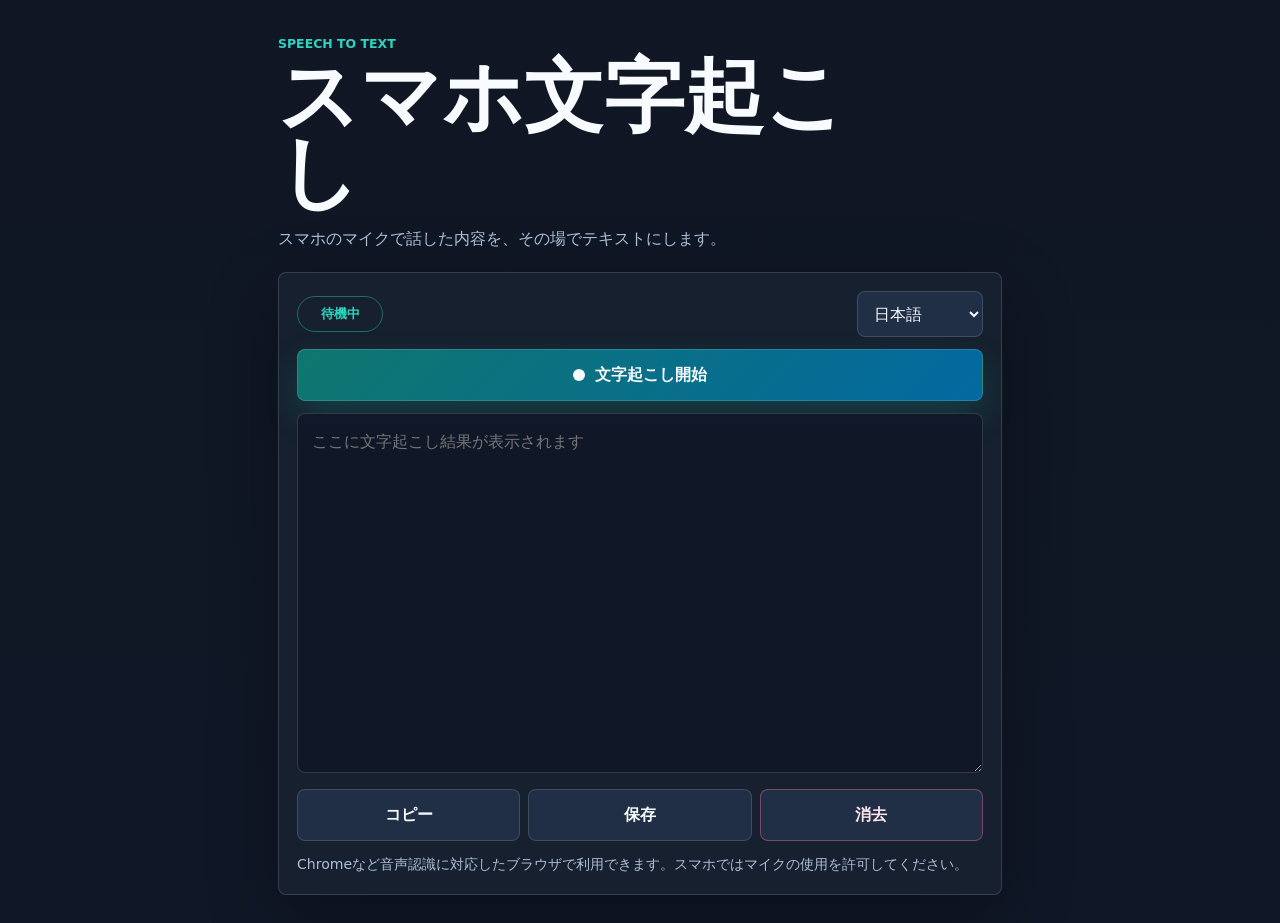
==== sound-transcription/index.html @ e5946eef "Make transcription page standalone" ====
<!doctype html>
<html lang="ja">
  <head>
    <meta charset="utf-8" />
    <meta name="viewport" content="width=device-width, initial-scale=1, viewport-fit=cover" />
    <meta name="theme-color" content="#101828" />
    <title>スマホ文字起こし</title>
    <link rel="manifest" href="./manifest.webmanifest" />
    <link rel="stylesheet" href="./styles.css" />
  </head>
  <body>
    <main class="app-shell">
      <section class="hero" aria-labelledby="pageTitle">
        <p class="eyebrow">Speech To Text</p>
        <h1 id="pageTitle">スマホ文字起こし</h1>
        <p class="lead">スマホのマイクで話した内容を、その場でテキストにします。</p>
      </section>

      <section class="transcription-panel" aria-label="文字起こし">
        <div class="status-row">
          <span id="transcriptionStatus" class="status-pill">待機中</span>
          <select id="languageSelect" aria-label="文字起こし言語">
            <option value="ja-JP">日本語</option>
            <option value="en-US">English</option>
          </select>
        </div>

        <button id="transcribeButton" class="record-button" type="button">
          <span aria-hidden="true"></span>
          文字起こし開始
        </button>

        <textarea
          id="transcriptText"
          class="transcript-box"
          readonly
          placeholder="ここに文字起こし結果が表示されます"
        ></textarea>

        <div class="action-grid" aria-label="文字起こし操作">
          <button id="copyTranscriptButton" class="secondary-button" type="button">コピー</button>
          <button id="downloadTranscriptButton" class="secondary-button" type="button">保存</button>
          <button id="clearTranscriptButton" class="secondary-button danger-button" type="button">消去</button>
        </div>

        <p id="transcriptionHelp" class="help-text">
          Chromeなど音声認識に対応したブラウザで利用できます。スマホではマイクの使用を許可してください。
        </p>
      </section>
    </main>

    <script src="./app.js" type="module"></script>
  </body>
</html>
---- sound-transcription/styles.css ----
:root {
  color-scheme: dark;
  --bg: #101828;
  --panel: #182230;
  --panel-strong: #202f45;
  --text: #f8fbff;
  --muted: #adc0d8;
  --line: rgba(255, 255, 255, 0.14);
  --accent: #2dd4bf;
  --danger: #fb7185;
}

* {
  box-sizing: border-box;
}

body {
  margin: 0;
  min-height: 100vh;
  background:
    linear-gradient(rgba(16, 24, 40, 0.8), rgba(16, 24, 40, 0.94)),
    url("https://images.unsplash.com/photo-1516321318423-f06f85e504b3?auto=format&fit=crop&w=1600&q=80") center / cover fixed;
  color: var(--text);
  font-family: system-ui, -apple-system, BlinkMacSystemFont, "Segoe UI", sans-serif;
}

button,
select,
textarea {
  font: inherit;
}

.app-shell {
  width: min(100%, 760px);
  margin: 0 auto;
  padding: max(22px, env(safe-area-inset-top)) 18px max(28px, env(safe-area-inset-bottom));
}

.hero {
  padding: 14px 0 20px;
}

.eyebrow {
  margin: 0 0 8px;
  color: var(--accent);
  font-size: 0.78rem;
  font-weight: 800;
  letter-spacing: 0;
  text-transform: uppercase;
}

h1,
p {
  margin: 0;
}

h1 {
  max-width: 8em;
  font-size: clamp(2.6rem, 14vw, 5rem);
  line-height: 0.95;
  letter-spacing: 0;
}

.lead {
  max-width: 34rem;
  margin-top: 14px;
  color: var(--muted);
  font-size: 1rem;
  line-height: 1.7;
}

.transcription-panel {
  padding: 18px;
  border: 1px solid var(--line);
  border-radius: 8px;
  background: rgba(24, 34, 48, 0.9);
  box-shadow: 0 22px 70px rgba(0, 0, 0, 0.32);
}

.status-row {
  display: flex;
  align-items: center;
  justify-content: space-between;
  gap: 10px;
  margin-bottom: 12px;
}

.status-pill {
  min-width: 86px;
  padding: 8px 12px;
  border: 1px solid rgba(45, 212, 191, 0.42);
  border-radius: 999px;
  color: var(--accent);
  font-size: 0.82rem;
  font-weight: 800;
  text-align: center;
}

select {
  min-height: 46px;
  min-width: 120px;
  padding: 0 34px 0 12px;
  border: 1px solid var(--line);
  border-radius: 8px;
  background: var(--panel-strong);
  color: var(--text);
  color-scheme: dark;
}

.record-button,
.secondary-button {
  min-height: 52px;
  border: 1px solid var(--line);
  border-radius: 8px;
  color: var(--text);
  cursor: pointer;
}

.record-button {
  display: flex;
  align-items: center;
  justify-content: center;
  gap: 10px;
  width: 100%;
  margin-bottom: 12px;
  background: linear-gradient(135deg, #0f766e, #0369a1);
  font-weight: 900;
  box-shadow: 0 14px 34px rgba(20, 184, 166, 0.2);
}

.record-button span {
  width: 12px;
  height: 12px;
  border-radius: 999px;
  background: #f8fbff;
}

.record-button.is-recording {
  background: linear-gradient(135deg, #be123c, #9f1239);
}

.record-button.is-recording span {
  border-radius: 3px;
}

button:disabled {
  cursor: not-allowed;
  opacity: 0.55;
}

.transcript-box {
  width: 100%;
  min-height: min(46vh, 360px);
  resize: vertical;
  padding: 14px;
  border: 1px solid var(--line);
  border-radius: 8px;
  outline: none;
  background: rgba(16, 24, 40, 0.9);
  color: var(--text);
  line-height: 1.7;
}

.transcript-box:focus {
  border-color: rgba(45, 212, 191, 0.7);
}

.action-grid {
  display: grid;
  grid-template-columns: repeat(3, minmax(0, 1fr));
  gap: 8px;
  margin-top: 12px;
}

.secondary-button {
  background: var(--panel-strong);
  font-weight: 800;
}

.danger-button {
  color: #ffe4e9;
  border-color: rgba(251, 113, 133, 0.42);
}

.help-text {
  margin-top: 12px;
  color: var(--muted);
  font-size: 0.88rem;
  line-height: 1.6;
}

@media (max-width: 540px) {
  .status-row,
  .action-grid {
    grid-template-columns: 1fr;
  }

  .status-row {
    display: grid;
  }

  select,
  .status-pill {
    width: 100%;
  }
}
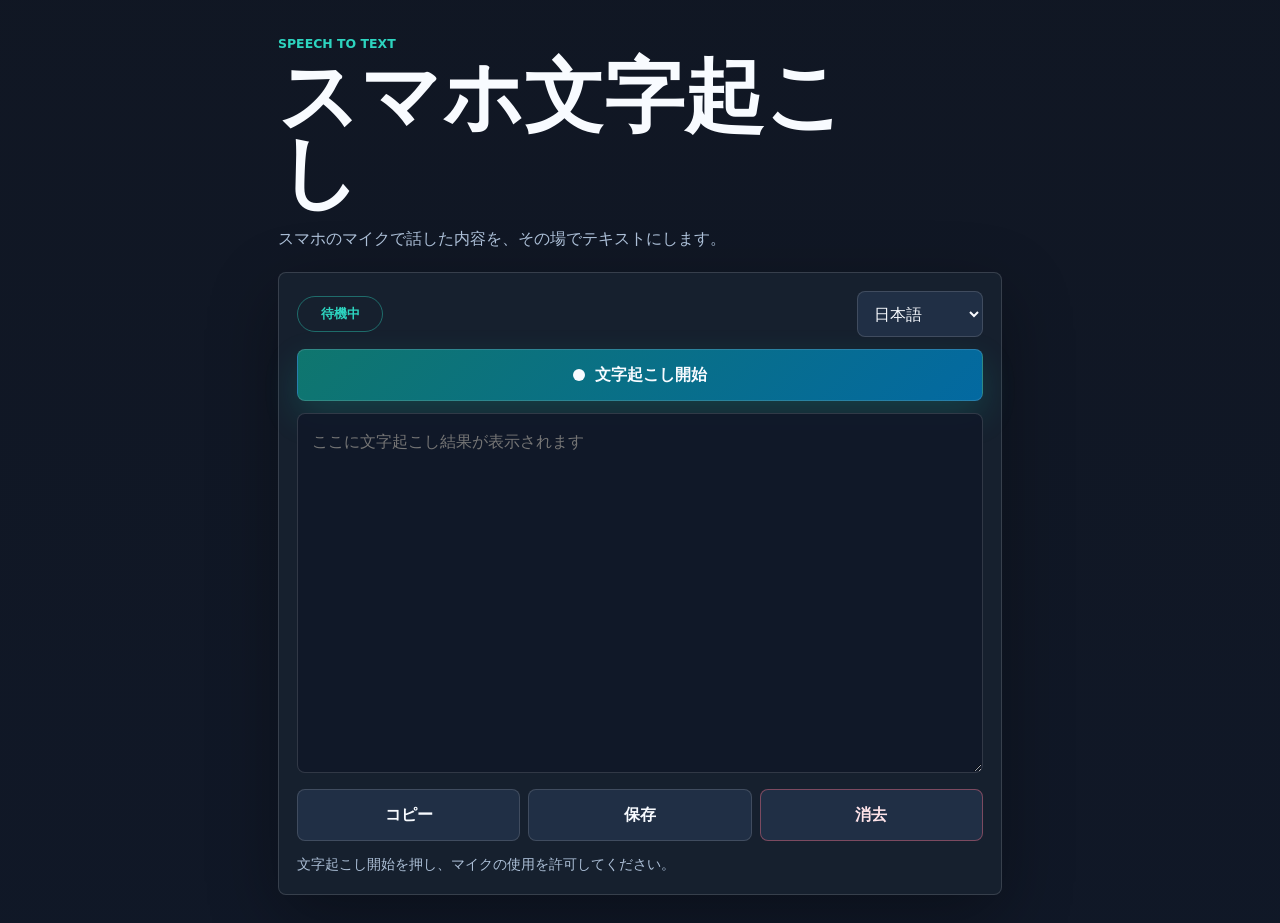
==== commit b576a8e0: "Force iPhone dictation mode" ====
--- a/sound-transcription/index.html
+++ b/sound-transcription/index.html
@@ -6,7 +6,7 @@
     <meta name="theme-color" content="#101828" />
     <title>スマホ文字起こし</title>
     <link rel="manifest" href="./manifest.webmanifest" />
-    <link rel="stylesheet" href="./styles.css" />
+    <link rel="stylesheet" href="./styles.css?v=iphone-dictation-2" />
   </head>
   <body>
     <main class="app-shell">
@@ -18,7 +18,7 @@
 
       <section class="transcription-panel" aria-label="文字起こし">
         <div class="status-row">
-          <span id="transcriptionStatus" class="status-pill">待機中</span>
+          <span id="transcriptionStatus" class="status-pill">端末入力</span>
           <select id="languageSelect" aria-label="文字起こし言語">
             <option value="ja-JP">日本語</option>
             <option value="en-US">English</option>
@@ -27,13 +27,13 @@
 
         <button id="transcribeButton" class="record-button" type="button">
           <span aria-hidden="true"></span>
-          文字起こし開始
+          入力欄を開く
         </button>
 
         <textarea
           id="transcriptText"
           class="transcript-box"
-          readonly
+          inputmode="text"
           placeholder="ここに文字起こし結果が表示されます"
         ></textarea>
 
@@ -44,11 +44,11 @@
         </div>
 
         <p id="transcriptionHelp" class="help-text">
-          Chromeなど音声認識に対応したブラウザで利用できます。スマホではマイクの使用を許可してください。
+          iPhoneでは「入力欄を開く」を押し、キーボードのマイクボタンで音声入力してください。AndroidのChromeではページ内の文字起こし開始も使えます。
         </p>
       </section>
     </main>
 
-    <script src="./app.js" type="module"></script>
+    <script src="./app.js?v=iphone-dictation-2" type="module"></script>
   </body>
 </html>
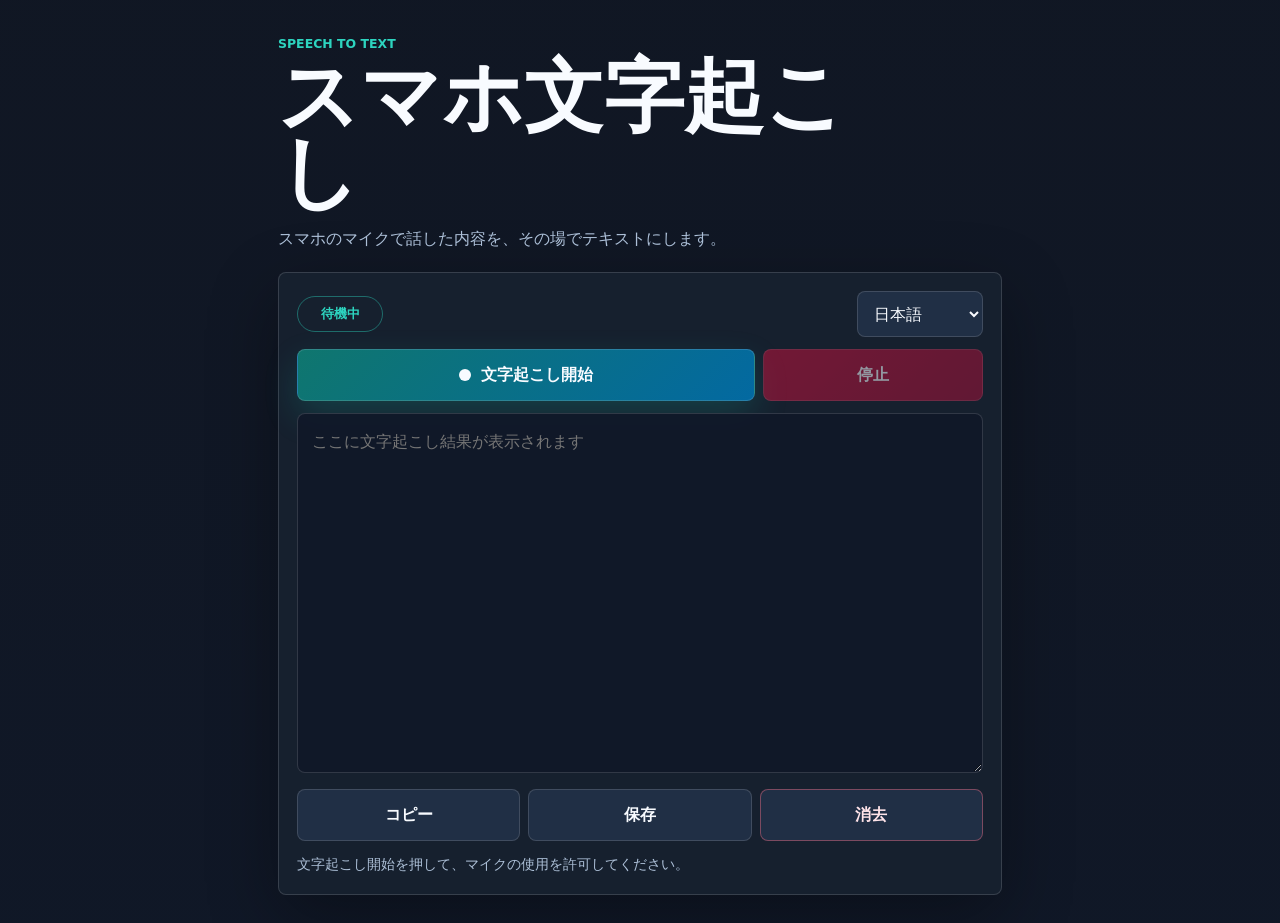
==== commit 0eeb3395: "Use direct speech recognition loop" ====
--- a/sound-transcription/index.html
+++ b/sound-transcription/index.html
@@ -25,10 +25,13 @@
           </select>
         </div>
 
-        <button id="transcribeButton" class="record-button" type="button">
-          <span aria-hidden="true"></span>
-          入力欄を開く
-        </button>
+        <div class="record-grid">
+          <button id="transcribeButton" class="record-button" type="button">
+            <span aria-hidden="true"></span>
+            文字起こし開始
+          </button>
+          <button id="stopButton" class="stop-button" type="button" disabled>停止</button>
+        </div>
 
         <textarea
           id="transcriptText"
@@ -44,11 +47,11 @@
         </div>
 
         <p id="transcriptionHelp" class="help-text">
-          iPhoneでは「入力欄を開く」を押し、キーボードのマイクボタンで音声入力してください。AndroidのChromeではページ内の文字起こし開始も使えます。
+          文字起こし開始を押して、マイクの使用を許可してください。iPhoneで開始できない場合は入力欄をタップし、キーボードのマイクボタンを使ってください。
         </p>
       </section>
     </main>
 
-    <script src="./app.js?v=iphone-dictation-2" type="module"></script>
+    <script src="./app.js?v=recognition-loop-1" type="module"></script>
   </body>
 </html>
--- a/sound-transcription/styles.css
+++ b/sound-transcription/styles.css
@@ -107,7 +107,15 @@
   color-scheme: dark;
 }
 
+.record-grid {
+  display: grid;
+  grid-template-columns: 1fr 0.48fr;
+  gap: 8px;
+  margin-bottom: 12px;
+}
+
 .record-button,
+.stop-button,
 .secondary-button {
   min-height: 52px;
   border: 1px solid var(--line);
@@ -122,10 +130,14 @@
   justify-content: center;
   gap: 10px;
   width: 100%;
-  margin-bottom: 12px;
   background: linear-gradient(135deg, #0f766e, #0369a1);
   font-weight: 900;
   box-shadow: 0 14px 34px rgba(20, 184, 166, 0.2);
+}
+
+.stop-button {
+  background: linear-gradient(135deg, #be123c, #9f1239);
+  font-weight: 900;
 }
 
 .record-button span {
@@ -191,6 +203,7 @@
 
 @media (max-width: 540px) {
   .status-row,
+  .record-grid,
   .action-grid {
     grid-template-columns: 1fr;
   }
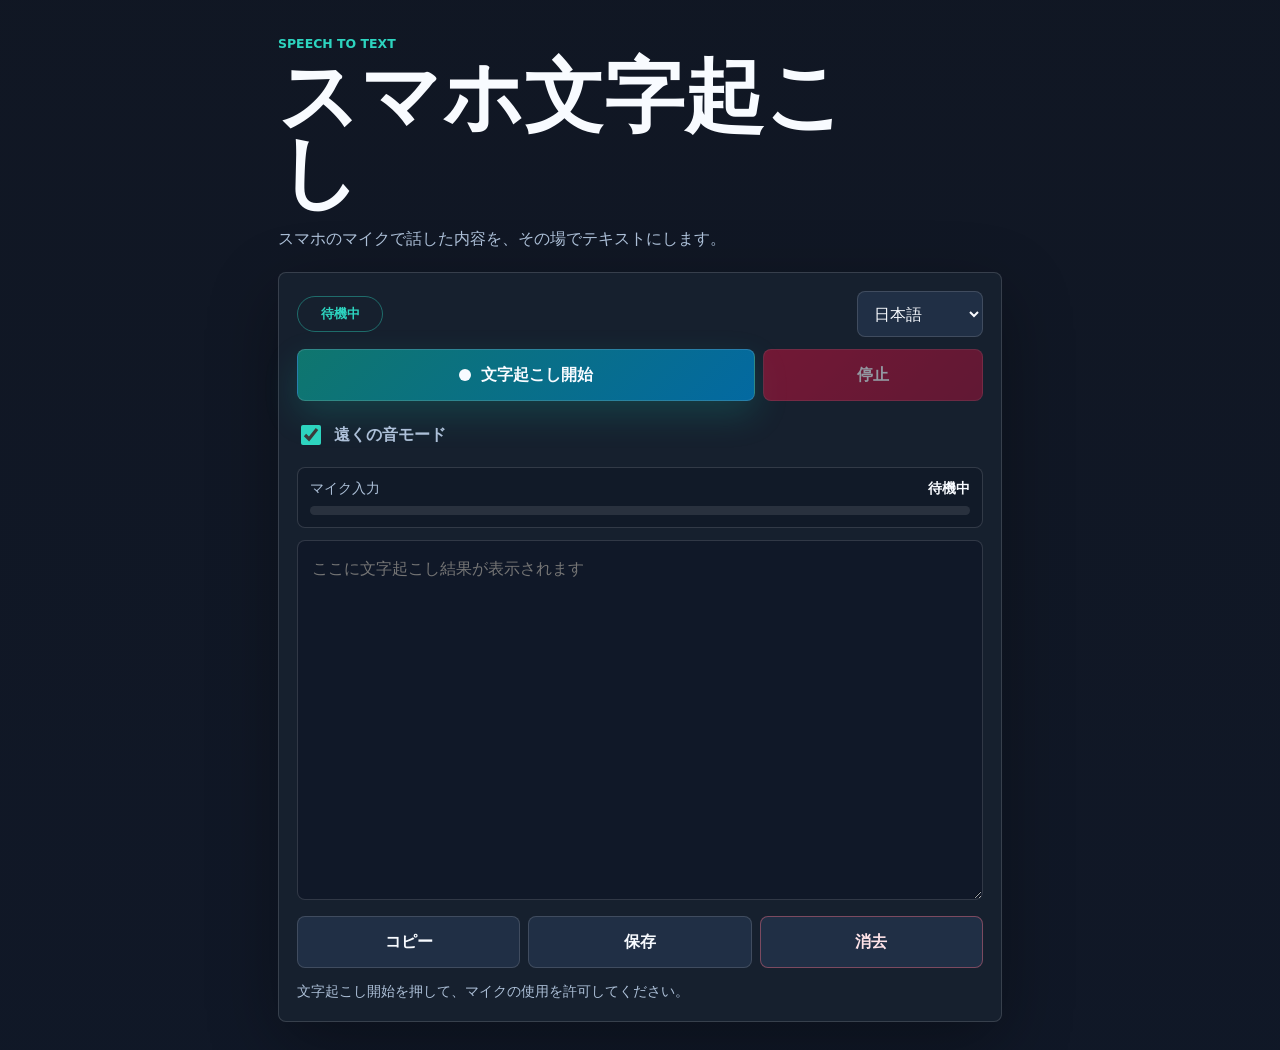
==== commit fa213c07: "Improve distant speech capture" ====
--- a/sound-transcription/index.html
+++ b/sound-transcription/index.html
@@ -33,6 +33,19 @@
           <button id="stopButton" class="stop-button" type="button" disabled>停止</button>
         </div>
 
+        <label class="distant-toggle">
+          <input id="distantModeToggle" type="checkbox" checked />
+          <span>遠くの音モード</span>
+        </label>
+
+        <div class="level-panel" aria-label="マイク入力レベル">
+          <div class="level-row">
+            <span>マイク入力</span>
+            <strong id="levelText">待機中</strong>
+          </div>
+          <div class="level-meter" aria-hidden="true"><span id="levelBar"></span></div>
+        </div>
+
         <textarea
           id="transcriptText"
           class="transcript-box"
@@ -47,11 +60,11 @@
         </div>
 
         <p id="transcriptionHelp" class="help-text">
-          文字起こし開始を押して、マイクの使用を許可してください。iPhoneで開始できない場合は入力欄をタップし、キーボードのマイクボタンを使ってください。
+          遠くの音モードでは、聞き取りが途切れても自動で再開します。マイク入力が小さい場合は、スマホのマイク側を音源へ向けてください。
         </p>
       </section>
     </main>
 
-    <script src="./app.js?v=recognition-loop-1" type="module"></script>
+    <script src="./app.js?v=far-audio-1" type="module"></script>
   </body>
 </html>
--- a/sound-transcription/styles.css
+++ b/sound-transcription/styles.css
@@ -155,6 +155,60 @@
   border-radius: 3px;
 }
 
+.distant-toggle {
+  display: flex;
+  align-items: center;
+  gap: 10px;
+  min-height: 44px;
+  margin-bottom: 10px;
+  color: var(--muted);
+  font-weight: 800;
+}
+
+.distant-toggle input {
+  width: 20px;
+  height: 20px;
+  accent-color: var(--accent);
+}
+
+.level-panel {
+  margin-bottom: 12px;
+  padding: 12px;
+  border: 1px solid var(--line);
+  border-radius: 8px;
+  background: rgba(16, 24, 40, 0.72);
+}
+
+.level-row {
+  display: flex;
+  justify-content: space-between;
+  gap: 12px;
+  margin-bottom: 8px;
+  color: var(--muted);
+  font-size: 0.86rem;
+}
+
+.level-row strong {
+  color: var(--text);
+}
+
+.level-meter {
+  width: 100%;
+  height: 9px;
+  overflow: hidden;
+  border-radius: 999px;
+  background: rgba(255, 255, 255, 0.1);
+}
+
+.level-meter span {
+  display: block;
+  width: 0%;
+  height: 100%;
+  border-radius: inherit;
+  background: linear-gradient(90deg, #fbbf24, var(--accent));
+  transition: width 90ms linear;
+}
+
 button:disabled {
   cursor: not-allowed;
   opacity: 0.55;
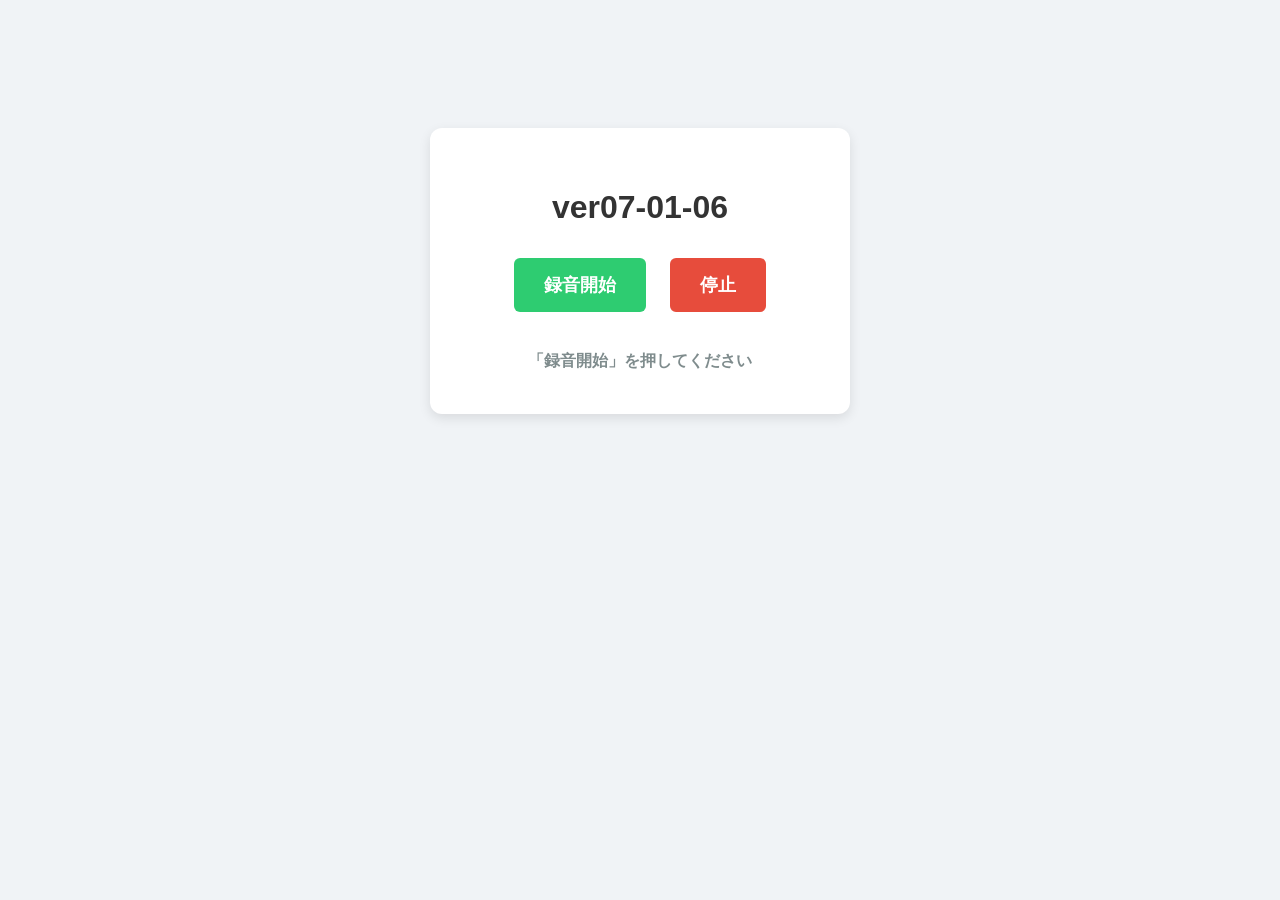
==== commit 5fe51843: "Replace transcription page with pasted speech demo" ====
--- a/sound-transcription/index.html
+++ b/sound-transcription/index.html
@@ -1,70 +1,246 @@
 <!doctype html>
 <html lang="ja">
-  <head>
-    <meta charset="utf-8" />
-    <meta name="viewport" content="width=device-width, initial-scale=1, viewport-fit=cover" />
-    <meta name="theme-color" content="#101828" />
-    <title>スマホ文字起こし</title>
-    <link rel="manifest" href="./manifest.webmanifest" />
-    <link rel="stylesheet" href="./styles.css?v=iphone-dictation-2" />
-  </head>
-  <body>
-    <main class="app-shell">
-      <section class="hero" aria-labelledby="pageTitle">
-        <p class="eyebrow">Speech To Text</p>
-        <h1 id="pageTitle">スマホ文字起こし</h1>
-        <p class="lead">スマホのマイクで話した内容を、その場でテキストにします。</p>
-      </section>
-
-      <section class="transcription-panel" aria-label="文字起こし">
-        <div class="status-row">
-          <span id="transcriptionStatus" class="status-pill">端末入力</span>
-          <select id="languageSelect" aria-label="文字起こし言語">
-            <option value="ja-JP">日本語</option>
-            <option value="en-US">English</option>
-          </select>
-        </div>
-
-        <div class="record-grid">
-          <button id="transcribeButton" class="record-button" type="button">
-            <span aria-hidden="true"></span>
-            文字起こし開始
-          </button>
-          <button id="stopButton" class="stop-button" type="button" disabled>停止</button>
-        </div>
-
-        <label class="distant-toggle">
-          <input id="distantModeToggle" type="checkbox" checked />
-          <span>遠くの音モード</span>
-        </label>
-
-        <div class="level-panel" aria-label="マイク入力レベル">
-          <div class="level-row">
-            <span>マイク入力</span>
-            <strong id="levelText">待機中</strong>
-          </div>
-          <div class="level-meter" aria-hidden="true"><span id="levelBar"></span></div>
-        </div>
-
-        <textarea
-          id="transcriptText"
-          class="transcript-box"
-          inputmode="text"
-          placeholder="ここに文字起こし結果が表示されます"
-        ></textarea>
-
-        <div class="action-grid" aria-label="文字起こし操作">
-          <button id="copyTranscriptButton" class="secondary-button" type="button">コピー</button>
-          <button id="downloadTranscriptButton" class="secondary-button" type="button">保存</button>
-          <button id="clearTranscriptButton" class="secondary-button danger-button" type="button">消去</button>
-        </div>
-
-        <p id="transcriptionHelp" class="help-text">
-          遠くの音モードでは、聞き取りが途切れても自動で再開します。マイク入力が小さい場合は、スマホのマイク側を音源へ向けてください。
-        </p>
-      </section>
-    </main>
-
-    <script src="./app.js?v=far-audio-1" type="module"></script>
-  </body>
+<head>
+  <meta charset="UTF-8">
+  <meta name="viewport" content="width=device-width, initial-scale=1.0">
+  <title>ver07-01-06</title>
+  <style>
+    body {
+      font-family: -apple-system, BlinkMacSystemFont, sans-serif;
+      text-align: center;
+      padding: 120px 16px 32px;
+      background-color: #f0f3f6;
+      color: #333;
+    }
+
+    .box {
+      background: white;
+      max-width: 380px;
+      margin: 0 auto;
+      padding: 40px 20px;
+      border-radius: 12px;
+      box-shadow: 0 4px 12px rgba(0, 0, 0, 0.1);
+    }
+
+    button {
+      font-size: 18px;
+      padding: 15px 30px;
+      margin: 10px;
+      font-weight: bold;
+      border: none;
+      border-radius: 6px;
+      cursor: pointer;
+    }
+
+    #start-btn {
+      background-color: #2ecc71;
+      color: white;
+    }
+
+    #stop-btn {
+      background-color: #e74c3c;
+      color: white;
+    }
+
+    button:disabled {
+      background-color: #ccc;
+      color: #666;
+      cursor: not-allowed;
+    }
+
+    #status {
+      font-size: 16px;
+      margin-top: 25px;
+      font-weight: bold;
+      color: #7f8c8d;
+      line-height: 1.7;
+      white-space: pre-wrap;
+    }
+  </style>
+</head>
+<body>
+  <div class="box">
+    <h1>ver07-01-06</h1>
+    <button id="start-btn">録音開始</button>
+    <button id="stop-btn" disabled>停止</button>
+    <div id="status">「録音開始」を押してください</div>
+  </div>
+
+  <script>
+    const startBtn = document.getElementById("start-btn");
+    const stopBtn = document.getElementById("stop-btn");
+    const statusText = document.getElementById("status");
+
+    const SpeechRecognition = window.SpeechRecognition || window.webkitSpeechRecognition;
+    let recognition = null;
+    let audioCtx = null;
+
+    function cleanupOldServiceWorker() {
+      if ("serviceWorker" in navigator) {
+        navigator.serviceWorker.getRegistrations()
+          .then((registrations) => Promise.all(registrations.map((registration) => registration.unregister())))
+          .catch(() => {});
+      }
+
+      if ("caches" in window) {
+        caches.keys()
+          .then((names) => Promise.all(names
+            .filter((name) => name.startsWith("transcription-only-") || name.startsWith("sound-bearing-transcription-"))
+            .map((name) => caches.delete(name))))
+          .catch(() => {});
+      }
+    }
+
+    function playBark() {
+      if (!audioCtx) return;
+
+      try {
+        if (audioCtx.state === "suspended") {
+          audioCtx.resume();
+        }
+
+        const now = audioCtx.currentTime;
+
+        const oscBase = audioCtx.createOscillator();
+        const gainBase = audioCtx.createGain();
+        oscBase.type = "triangle";
+        oscBase.frequency.setValueAtTime(450, now);
+        oscBase.frequency.exponentialRampToValueAtTime(150, now + 0.22);
+        gainBase.gain.setValueAtTime(0.9, now);
+        gainBase.gain.linearRampToValueAtTime(0.9, now + 0.04);
+        gainBase.gain.exponentialRampToValueAtTime(0.01, now + 0.22);
+        oscBase.connect(gainBase);
+        gainBase.connect(audioCtx.destination);
+
+        const oscBark = audioCtx.createOscillator();
+        const gainBark = audioCtx.createGain();
+        oscBark.type = "sawtooth";
+        oscBark.frequency.setValueAtTime(550, now);
+        oscBark.frequency.exponentialRampToValueAtTime(180, now + 0.15);
+        gainBark.gain.setValueAtTime(0.3, now);
+        gainBark.gain.exponentialRampToValueAtTime(0.01, now + 0.15);
+        oscBark.connect(gainBark);
+        gainBark.connect(audioCtx.destination);
+
+        oscBase.start(now);
+        oscBase.stop(now + 0.22);
+        oscBark.start(now);
+        oscBark.stop(now + 0.22);
+      } catch (error) {
+        console.error("再生エラー:", error);
+      }
+    }
+
+    function unlockAudio() {
+      try {
+        const AudioContext = window.AudioContext || window.webkitAudioContext;
+        if (!AudioContext) return;
+
+        audioCtx = audioCtx || new AudioContext();
+        if (audioCtx.state === "suspended") {
+          audioCtx.resume();
+        }
+
+        const dummy = audioCtx.createBufferSource();
+        dummy.connect(audioCtx.destination);
+        dummy.start(0);
+      } catch (error) {
+        console.error(error);
+      }
+    }
+
+    function createRecognition() {
+      const nextRecognition = new SpeechRecognition();
+      nextRecognition.lang = "ja-JP";
+      nextRecognition.interimResults = true;
+      nextRecognition.continuous = true;
+
+      nextRecognition.onstart = () => {
+        statusText.textContent = "認識中... 触らずに「テスト」や「ワン」と言ってね";
+        statusText.style.color = "#2ecc71";
+      };
+
+      nextRecognition.onresult = (event) => {
+        let trigger = false;
+        let latestText = "";
+
+        for (let i = event.resultIndex; i < event.results.length; i += 1) {
+          const text = event.results[i][0].transcript;
+          latestText += text;
+
+          if (event.results[i].isFinal) {
+            if (text.includes("テスト") || text.includes("ワン") || text.includes("犬")) {
+              trigger = true;
+            }
+          }
+        }
+
+        if (latestText.trim()) {
+          statusText.textContent = `認識中...\n${latestText.trim()}`;
+          statusText.style.color = "#2ecc71";
+        }
+
+        if (trigger) {
+          playBark();
+        }
+      };
+
+      nextRecognition.onerror = (event) => {
+        if (event.error !== "aborted" && event.error !== "no-speech") {
+          statusText.textContent = "エラー: " + event.error;
+          statusText.style.color = "#e74c3c";
+        }
+      };
+
+      nextRecognition.onend = () => {
+        if (startBtn.disabled) {
+          try {
+            nextRecognition.start();
+          } catch (error) {
+            window.setTimeout(() => {
+              try {
+                nextRecognition.start();
+              } catch (retryError) {
+                statusText.textContent = "再開待ち";
+                statusText.style.color = "#7f8c8d";
+              }
+            }, 300);
+          }
+        } else {
+          statusText.textContent = "停止しました。";
+          statusText.style.color = "#7f8c8d";
+        }
+      };
+
+      return nextRecognition;
+    }
+
+    cleanupOldServiceWorker();
+
+    if (!SpeechRecognition) {
+      statusText.textContent = "このブラウザは音声認識に対応していません。";
+    } else {
+      recognition = createRecognition();
+
+      startBtn.addEventListener("click", () => {
+        unlockAudio();
+        startBtn.disabled = true;
+        stopBtn.disabled = false;
+
+        try {
+          recognition.start();
+        } catch (error) {
+          recognition = createRecognition();
+          recognition.start();
+        }
+      });
+
+      stopBtn.addEventListener("click", () => {
+        startBtn.disabled = false;
+        stopBtn.disabled = true;
+        recognition.stop();
+      });
+    }
+  </script>
+</body>
 </html>
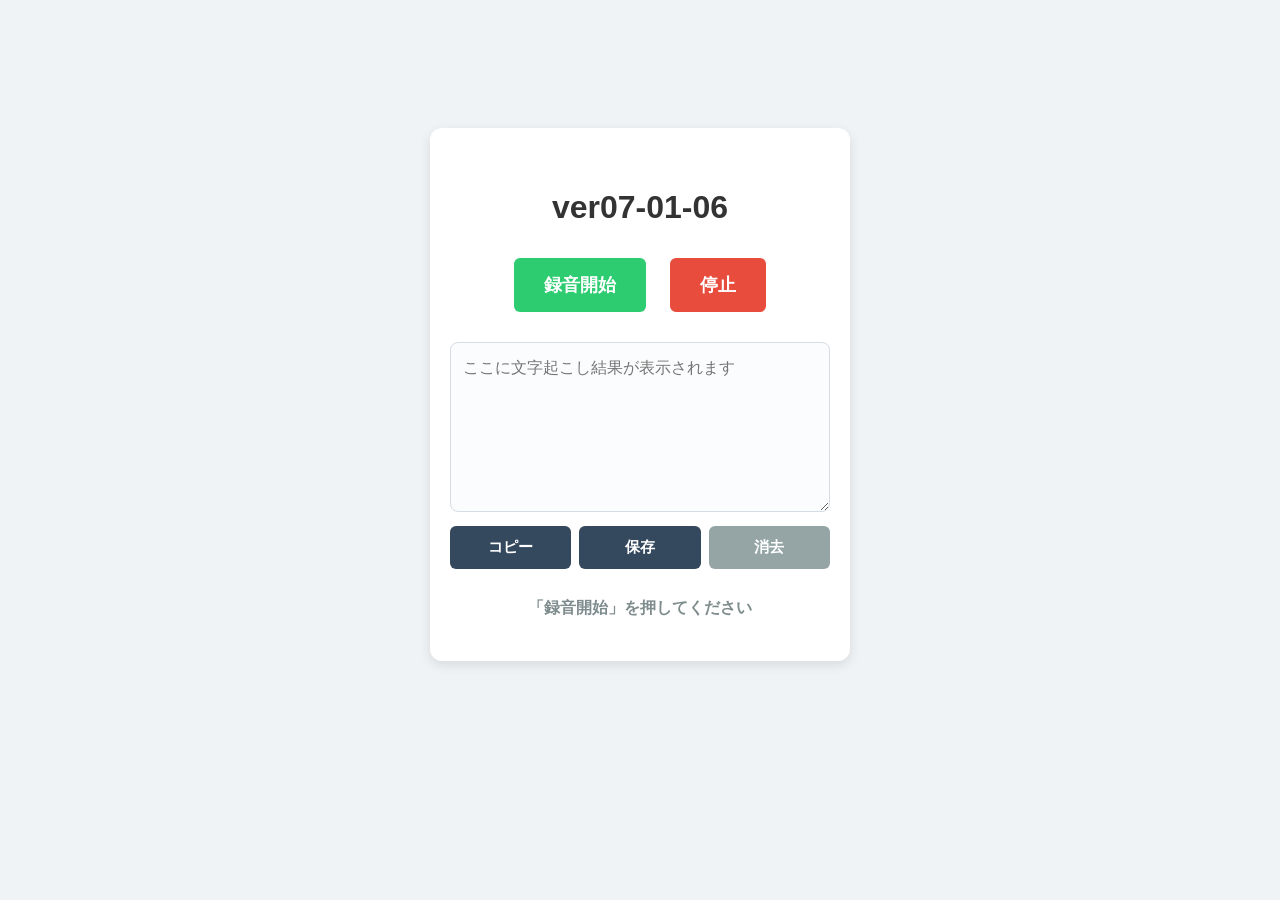
==== commit 4782fc3d: "Add transcript output to pasted speech demo" ====
--- a/sound-transcription/index.html
+++ b/sound-transcription/index.html
@@ -48,6 +48,46 @@
       cursor: not-allowed;
     }
 
+    #transcript {
+      width: 100%;
+      min-height: 170px;
+      margin-top: 20px;
+      padding: 12px;
+      border: 1px solid #d5dce3;
+      border-radius: 8px;
+      box-sizing: border-box;
+      font: inherit;
+      line-height: 1.6;
+      resize: vertical;
+      text-align: left;
+      color: #333;
+      background: #fbfcfd;
+    }
+
+    .utility-row {
+      display: grid;
+      grid-template-columns: repeat(3, 1fr);
+      gap: 8px;
+      margin-top: 10px;
+    }
+
+    .utility-row button {
+      margin: 0;
+      padding: 12px 8px;
+      font-size: 15px;
+    }
+
+    #copy-btn,
+    #save-btn {
+      background-color: #34495e;
+      color: white;
+    }
+
+    #clear-btn {
+      background-color: #95a5a6;
+      color: white;
+    }
+
     #status {
       font-size: 16px;
       margin-top: 25px;
@@ -63,17 +103,28 @@
     <h1>ver07-01-06</h1>
     <button id="start-btn">録音開始</button>
     <button id="stop-btn" disabled>停止</button>
+    <textarea id="transcript" placeholder="ここに文字起こし結果が表示されます"></textarea>
+    <div class="utility-row">
+      <button id="copy-btn" type="button">コピー</button>
+      <button id="save-btn" type="button">保存</button>
+      <button id="clear-btn" type="button">消去</button>
+    </div>
     <div id="status">「録音開始」を押してください</div>
   </div>
 
   <script>
     const startBtn = document.getElementById("start-btn");
     const stopBtn = document.getElementById("stop-btn");
+    const copyBtn = document.getElementById("copy-btn");
+    const saveBtn = document.getElementById("save-btn");
+    const clearBtn = document.getElementById("clear-btn");
+    const transcript = document.getElementById("transcript");
     const statusText = document.getElementById("status");
 
     const SpeechRecognition = window.SpeechRecognition || window.webkitSpeechRecognition;
     let recognition = null;
     let audioCtx = null;
+    let finalTranscript = "";
 
     function cleanupOldServiceWorker() {
       if ("serviceWorker" in navigator) {
@@ -156,27 +207,36 @@
       nextRecognition.continuous = true;
 
       nextRecognition.onstart = () => {
-        statusText.textContent = "認識中... 触らずに「テスト」や「ワン」と言ってね";
+        statusText.textContent = "認識中... 「テスト」や「ワン」と言うと音が鳴ります";
         statusText.style.color = "#2ecc71";
       };
 
       nextRecognition.onresult = (event) => {
         let trigger = false;
-        let latestText = "";
+        let interimTranscript = "";
 
         for (let i = event.resultIndex; i < event.results.length; i += 1) {
           const text = event.results[i][0].transcript;
-          latestText += text;
 
           if (event.results[i].isFinal) {
+            const cleanText = text.trim();
+            if (cleanText) {
+              finalTranscript += cleanText + "\n";
+            }
+
             if (text.includes("テスト") || text.includes("ワン") || text.includes("犬")) {
               trigger = true;
             }
+          } else {
+            interimTranscript += text;
           }
         }
 
-        if (latestText.trim()) {
-          statusText.textContent = `認識中...\n${latestText.trim()}`;
+        transcript.value = (finalTranscript + interimTranscript).trimStart();
+        transcript.scrollTop = transcript.scrollHeight;
+
+        if (interimTranscript.trim()) {
+          statusText.textContent = `認識中...\n${interimTranscript.trim()}`;
           statusText.style.color = "#2ecc71";
         }
 
@@ -241,6 +301,47 @@
         recognition.stop();
       });
     }
+
+    copyBtn.addEventListener("click", async () => {
+      const text = transcript.value.trim();
+      if (!text) return;
+
+      try {
+        await navigator.clipboard.writeText(text);
+      } catch (error) {
+        transcript.select();
+        document.execCommand("copy");
+      }
+
+      statusText.textContent = "コピーしました。";
+      statusText.style.color = "#7f8c8d";
+    });
+
+    saveBtn.addEventListener("click", () => {
+      const text = transcript.value.trim();
+      if (!text) return;
+
+      const timestamp = new Date().toISOString().replace(/[:.]/g, "-");
+      const blob = new Blob([text + "\n"], { type: "text/plain;charset=utf-8" });
+      const url = URL.createObjectURL(blob);
+      const link = document.createElement("a");
+      link.href = url;
+      link.download = `transcript-${timestamp}.txt`;
+      document.body.append(link);
+      link.click();
+      link.remove();
+      URL.revokeObjectURL(url);
+
+      statusText.textContent = "保存しました。";
+      statusText.style.color = "#7f8c8d";
+    });
+
+    clearBtn.addEventListener("click", () => {
+      finalTranscript = "";
+      transcript.value = "";
+      statusText.textContent = "消去しました。";
+      statusText.style.color = "#7f8c8d";
+    });
   </script>
 </body>
 </html>
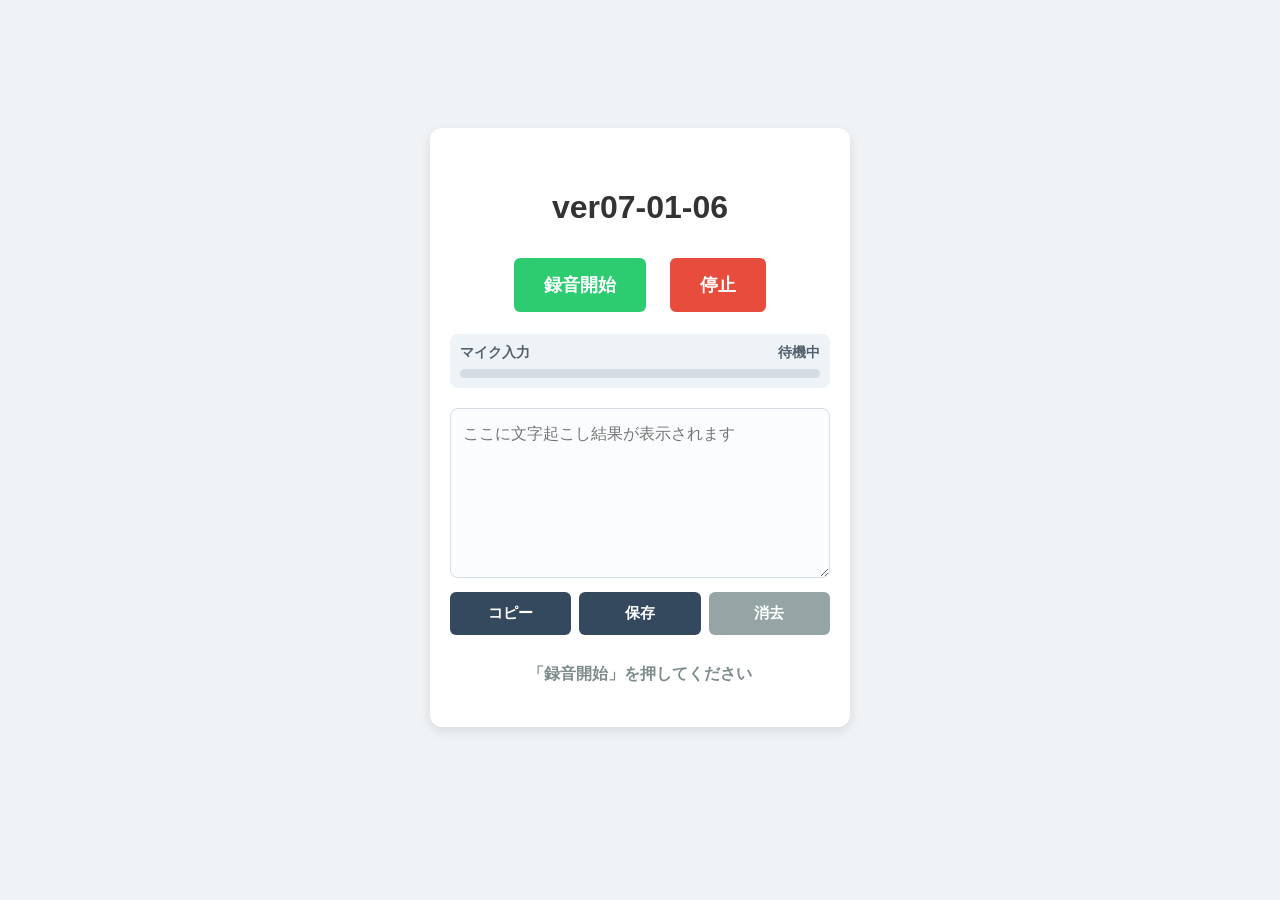
==== commit 1cf07e43: "Improve weak speech recognition handling" ====
--- a/sound-transcription/index.html
+++ b/sound-transcription/index.html
@@ -46,6 +46,39 @@
       background-color: #ccc;
       color: #666;
       cursor: not-allowed;
+    }
+
+    .level-box {
+      margin-top: 12px;
+      padding: 10px;
+      border-radius: 8px;
+      background: #eef3f7;
+      text-align: left;
+      font-size: 14px;
+      color: #52616b;
+    }
+
+    .level-row {
+      display: flex;
+      justify-content: space-between;
+      gap: 12px;
+      margin-bottom: 7px;
+      font-weight: bold;
+    }
+
+    .meter {
+      height: 9px;
+      overflow: hidden;
+      border-radius: 999px;
+      background: #d5dce3;
+    }
+
+    #level-bar {
+      display: block;
+      width: 0%;
+      height: 100%;
+      background: linear-gradient(90deg, #f1c40f, #2ecc71);
+      transition: width 100ms linear;
     }
 
     #transcript {
@@ -103,6 +136,15 @@
     <h1>ver07-01-06</h1>
     <button id="start-btn">録音開始</button>
     <button id="stop-btn" disabled>停止</button>
+
+    <div class="level-box" aria-label="マイク入力レベル">
+      <div class="level-row">
+        <span>マイク入力</span>
+        <span id="level-text">待機中</span>
+      </div>
+      <div class="meter" aria-hidden="true"><span id="level-bar"></span></div>
+    </div>
+
     <textarea id="transcript" placeholder="ここに文字起こし結果が表示されます"></textarea>
     <div class="utility-row">
       <button id="copy-btn" type="button">コピー</button>
@@ -120,10 +162,16 @@
     const clearBtn = document.getElementById("clear-btn");
     const transcript = document.getElementById("transcript");
     const statusText = document.getElementById("status");
+    const levelText = document.getElementById("level-text");
+    const levelBar = document.getElementById("level-bar");
 
     const SpeechRecognition = window.SpeechRecognition || window.webkitSpeechRecognition;
     let recognition = null;
     let audioCtx = null;
+    let analyser = null;
+    let levelData = null;
+    let monitorStream = null;
+    let levelFrame = 0;
     let finalTranscript = "";
 
     function cleanupOldServiceWorker() {
@@ -200,14 +248,103 @@
       }
     }
 
+    async function startLevelMonitor() {
+      if (!navigator.mediaDevices || !navigator.mediaDevices.getUserMedia) return;
+
+      try {
+        stopLevelMonitor();
+        monitorStream = await navigator.mediaDevices.getUserMedia({
+          audio: {
+            autoGainControl: true,
+            echoCancellation: false,
+            noiseSuppression: false,
+          },
+        });
+
+        const AudioContext = window.AudioContext || window.webkitAudioContext;
+        if (!AudioContext) return;
+
+        audioCtx = audioCtx || new AudioContext();
+        if (audioCtx.state === "suspended") {
+          await audioCtx.resume();
+        }
+
+        const source = audioCtx.createMediaStreamSource(monitorStream);
+        analyser = audioCtx.createAnalyser();
+        analyser.fftSize = 1024;
+        levelData = new Uint8Array(analyser.fftSize);
+        source.connect(analyser);
+        updateLevel();
+      } catch (error) {
+        levelText.textContent = "確認不可";
+      }
+    }
+
+    function stopLevelMonitor() {
+      if (levelFrame) {
+        cancelAnimationFrame(levelFrame);
+        levelFrame = 0;
+      }
+
+      if (monitorStream) {
+        monitorStream.getTracks().forEach((track) => track.stop());
+        monitorStream = null;
+      }
+
+      analyser = null;
+      levelData = null;
+      levelText.textContent = "停止中";
+      levelBar.style.width = "0%";
+    }
+
+    function updateLevel() {
+      if (!analyser || !levelData) return;
+
+      analyser.getByteTimeDomainData(levelData);
+      let sum = 0;
+
+      for (const value of levelData) {
+        const centered = value - 128;
+        sum += centered * centered;
+      }
+
+      const rms = Math.sqrt(sum / levelData.length) / 128;
+      const percent = Math.min(100, Math.round(rms * 260));
+      levelBar.style.width = percent + "%";
+
+      if (percent < 8) {
+        levelText.textContent = "小さい";
+      } else if (percent < 28) {
+        levelText.textContent = "聞き取り中";
+      } else {
+        levelText.textContent = "十分";
+      }
+
+      levelFrame = requestAnimationFrame(updateLevel);
+    }
+
+    function bestTranscript(result) {
+      let best = result[0] ? result[0].transcript : "";
+
+      for (let i = 1; i < result.length; i += 1) {
+        const candidate = result[i].transcript || "";
+        if (candidate.trim().length > best.trim().length) {
+          best = candidate;
+        }
+      }
+
+      return best;
+    }
+
     function createRecognition() {
       const nextRecognition = new SpeechRecognition();
       nextRecognition.lang = "ja-JP";
       nextRecognition.interimResults = true;
       nextRecognition.continuous = true;
+      nextRecognition.maxAlternatives = 3;
 
       nextRecognition.onstart = () => {
-        statusText.textContent = "認識中... 「テスト」や「ワン」と言うと音が鳴ります";
+        statusText.textContent = "認識中... 小さい音でも待ち続けます";
         statusText.style.color = "#2ecc71";
       };
 
@@ -216,7 +353,7 @@
         let interimTranscript = "";
 
         for (let i = event.resultIndex; i < event.results.length; i += 1) {
-          const text = event.results[i][0].transcript;
+          const text = bestTranscript(event.results[i]);
 
           if (event.results[i].isFinal) {
             const cleanText = text.trim();
@@ -246,7 +383,13 @@
       };
 
       nextRecognition.onerror = (event) => {
-        if (event.error !== "aborted" && event.error !== "no-speech") {
+        if (event.error === "no-speech") {
+          statusText.textContent = "音が小さいため待機中です。スマホのマイク側を音源へ向けてください。";
+          statusText.style.color = "#7f8c8d";
+          return;
+        }
+
+        if (event.error !== "aborted") {
           statusText.textContent = "エラー: " + event.error;
           statusText.style.color = "#e74c3c";
         }
@@ -254,18 +397,14 @@
 
       nextRecognition.onend = () => {
         if (startBtn.disabled) {
-          try {
-            nextRecognition.start();
-          } catch (error) {
-            window.setTimeout(() => {
-              try {
-                nextRecognition.start();
-              } catch (retryError) {
-                statusText.textContent = "再開待ち";
-                statusText.style.color = "#7f8c8d";
-              }
-            }, 300);
-          }
+          window.setTimeout(() => {
+            try {
+              nextRecognition.start();
+            } catch (error) {
+              statusText.textContent = "再開待ち";
+              statusText.style.color = "#7f8c8d";
+            }
+          }, 120);
         } else {
           statusText.textContent = "停止しました。";
           statusText.style.color = "#7f8c8d";
@@ -284,6 +423,7 @@
 
       startBtn.addEventListener("click", () => {
         unlockAudio();
+        startLevelMonitor();
         startBtn.disabled = true;
         stopBtn.disabled = false;
 
@@ -298,6 +438,7 @@
       stopBtn.addEventListener("click", () => {
         startBtn.disabled = false;
         stopBtn.disabled = true;
+        stopLevelMonitor();
         recognition.stop();
       });
     }
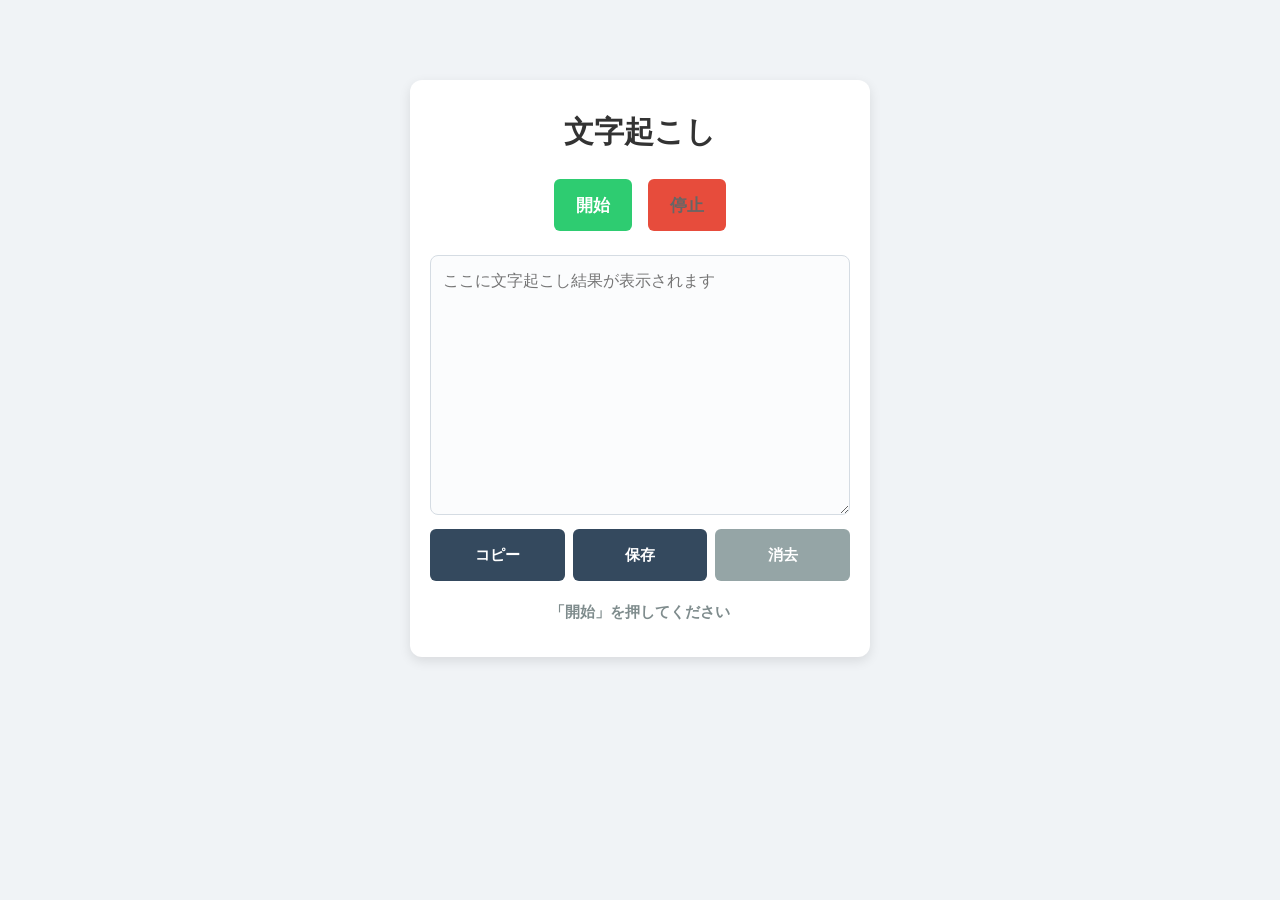
==== commit e5a8f26d: "Simplify to transcription only" ====
--- a/sound-transcription/index.html
+++ b/sound-transcription/index.html
@@ -3,43 +3,40 @@
 <head>
   <meta charset="UTF-8">
   <meta name="viewport" content="width=device-width, initial-scale=1.0">
-  <title>ver07-01-06</title>
+  <title>文字起こし</title>
   <style>
     body {
       font-family: -apple-system, BlinkMacSystemFont, sans-serif;
       text-align: center;
-      padding: 120px 16px 32px;
+      padding: 72px 16px 32px;
       background-color: #f0f3f6;
       color: #333;
     }
 
     .box {
       background: white;
-      max-width: 380px;
+      max-width: 420px;
       margin: 0 auto;
-      padding: 40px 20px;
+      padding: 32px 20px;
       border-radius: 12px;
       box-shadow: 0 4px 12px rgba(0, 0, 0, 0.1);
     }
 
+    h1 {
+      margin: 0 0 20px;
+      font-size: 30px;
+    }
+
     button {
-      font-size: 18px;
-      padding: 15px 30px;
-      margin: 10px;
-      font-weight: bold;
+      min-height: 52px;
+      padding: 12px 22px;
+      margin: 6px;
       border: none;
       border-radius: 6px;
+      color: white;
       cursor: pointer;
-    }
-
-    #start-btn {
-      background-color: #2ecc71;
-      color: white;
-    }
-
-    #stop-btn {
-      background-color: #e74c3c;
-      color: white;
+      font-size: 17px;
+      font-weight: bold;
     }
 
     button:disabled {
@@ -48,53 +45,28 @@
       cursor: not-allowed;
     }
 
-    .level-box {
-      margin-top: 12px;
-      padding: 10px;
-      border-radius: 8px;
-      background: #eef3f7;
-      text-align: left;
-      font-size: 14px;
-      color: #52616b;
-    }
-
-    .level-row {
-      display: flex;
-      justify-content: space-between;
-      gap: 12px;
-      margin-bottom: 7px;
-      font-weight: bold;
-    }
-
-    .meter {
-      height: 9px;
-      overflow: hidden;
-      border-radius: 999px;
-      background: #d5dce3;
-    }
-
-    #level-bar {
-      display: block;
-      width: 0%;
-      height: 100%;
-      background: linear-gradient(90deg, #f1c40f, #2ecc71);
-      transition: width 100ms linear;
+    #start-btn {
+      background-color: #2ecc71;
+    }
+
+    #stop-btn {
+      background-color: #e74c3c;
     }
 
     #transcript {
       width: 100%;
-      min-height: 170px;
-      margin-top: 20px;
+      min-height: 260px;
+      margin-top: 18px;
       padding: 12px;
       border: 1px solid #d5dce3;
       border-radius: 8px;
       box-sizing: border-box;
+      background: #fbfcfd;
+      color: #333;
       font: inherit;
       line-height: 1.6;
       resize: vertical;
       text-align: left;
-      color: #333;
-      background: #fbfcfd;
     }
 
     .utility-row {
@@ -113,19 +85,17 @@
     #copy-btn,
     #save-btn {
       background-color: #34495e;
-      color: white;
     }
 
     #clear-btn {
       background-color: #95a5a6;
-      color: white;
     }
 
     #status {
-      font-size: 16px;
-      margin-top: 25px;
+      margin-top: 18px;
+      color: #7f8c8d;
+      font-size: 15px;
       font-weight: bold;
-      color: #7f8c8d;
       line-height: 1.7;
       white-space: pre-wrap;
     }
@@ -133,25 +103,16 @@
 </head>
 <body>
   <div class="box">
-    <h1>ver07-01-06</h1>
-    <button id="start-btn">録音開始</button>
+    <h1>文字起こし</h1>
+    <button id="start-btn">開始</button>
     <button id="stop-btn" disabled>停止</button>
-
-    <div class="level-box" aria-label="マイク入力レベル">
-      <div class="level-row">
-        <span>マイク入力</span>
-        <span id="level-text">待機中</span>
-      </div>
-      <div class="meter" aria-hidden="true"><span id="level-bar"></span></div>
-    </div>
-
     <textarea id="transcript" placeholder="ここに文字起こし結果が表示されます"></textarea>
     <div class="utility-row">
       <button id="copy-btn" type="button">コピー</button>
       <button id="save-btn" type="button">保存</button>
       <button id="clear-btn" type="button">消去</button>
     </div>
-    <div id="status">「録音開始」を押してください</div>
+    <div id="status">「開始」を押してください</div>
   </div>
 
   <script>
@@ -162,16 +123,9 @@
     const clearBtn = document.getElementById("clear-btn");
     const transcript = document.getElementById("transcript");
     const statusText = document.getElementById("status");
-    const levelText = document.getElementById("level-text");
-    const levelBar = document.getElementById("level-bar");
 
     const SpeechRecognition = window.SpeechRecognition || window.webkitSpeechRecognition;
     let recognition = null;
-    let audioCtx = null;
-    let analyser = null;
-    let levelData = null;
-    let monitorStream = null;
-    let levelFrame = 0;
     let finalTranscript = "";
 
     function cleanupOldServiceWorker() {
@@ -190,180 +144,29 @@
       }
     }
 
-    function playBark() {
-      if (!audioCtx) return;
-
-      try {
-        if (audioCtx.state === "suspended") {
-          audioCtx.resume();
-        }
-
-        const now = audioCtx.currentTime;
-
-        const oscBase = audioCtx.createOscillator();
-        const gainBase = audioCtx.createGain();
-        oscBase.type = "triangle";
-        oscBase.frequency.setValueAtTime(450, now);
-        oscBase.frequency.exponentialRampToValueAtTime(150, now + 0.22);
-        gainBase.gain.setValueAtTime(0.9, now);
-        gainBase.gain.linearRampToValueAtTime(0.9, now + 0.04);
-        gainBase.gain.exponentialRampToValueAtTime(0.01, now + 0.22);
-        oscBase.connect(gainBase);
-        gainBase.connect(audioCtx.destination);
-
-        const oscBark = audioCtx.createOscillator();
-        const gainBark = audioCtx.createGain();
-        oscBark.type = "sawtooth";
-        oscBark.frequency.setValueAtTime(550, now);
-        oscBark.frequency.exponentialRampToValueAtTime(180, now + 0.15);
-        gainBark.gain.setValueAtTime(0.3, now);
-        gainBark.gain.exponentialRampToValueAtTime(0.01, now + 0.15);
-        oscBark.connect(gainBark);
-        gainBark.connect(audioCtx.destination);
-
-        oscBase.start(now);
-        oscBase.stop(now + 0.22);
-        oscBark.start(now);
-        oscBark.stop(now + 0.22);
-      } catch (error) {
-        console.error("再生エラー:", error);
-      }
-    }
-
-    function unlockAudio() {
-      try {
-        const AudioContext = window.AudioContext || window.webkitAudioContext;
-        if (!AudioContext) return;
-
-        audioCtx = audioCtx || new AudioContext();
-        if (audioCtx.state === "suspended") {
-          audioCtx.resume();
-        }
-
-        const dummy = audioCtx.createBufferSource();
-        dummy.connect(audioCtx.destination);
-        dummy.start(0);
-      } catch (error) {
-        console.error(error);
-      }
-    }
-
-    async function startLevelMonitor() {
-      if (!navigator.mediaDevices || !navigator.mediaDevices.getUserMedia) return;
-
-      try {
-        stopLevelMonitor();
-        monitorStream = await navigator.mediaDevices.getUserMedia({
-          audio: {
-            autoGainControl: true,
-            echoCancellation: false,
-            noiseSuppression: false,
-          },
-        });
-
-        const AudioContext = window.AudioContext || window.webkitAudioContext;
-        if (!AudioContext) return;
-
-        audioCtx = audioCtx || new AudioContext();
-        if (audioCtx.state === "suspended") {
-          await audioCtx.resume();
-        }
-
-        const source = audioCtx.createMediaStreamSource(monitorStream);
-        analyser = audioCtx.createAnalyser();
-        analyser.fftSize = 1024;
-        levelData = new Uint8Array(analyser.fftSize);
-        source.connect(analyser);
-        updateLevel();
-      } catch (error) {
-        levelText.textContent = "確認不可";
-      }
-    }
-
-    function stopLevelMonitor() {
-      if (levelFrame) {
-        cancelAnimationFrame(levelFrame);
-        levelFrame = 0;
-      }
-
-      if (monitorStream) {
-        monitorStream.getTracks().forEach((track) => track.stop());
-        monitorStream = null;
-      }
-
-      analyser = null;
-      levelData = null;
-      levelText.textContent = "停止中";
-      levelBar.style.width = "0%";
-    }
-
-    function updateLevel() {
-      if (!analyser || !levelData) return;
-
-      analyser.getByteTimeDomainData(levelData);
-      let sum = 0;
-
-      for (const value of levelData) {
-        const centered = value - 128;
-        sum += centered * centered;
-      }
-
-      const rms = Math.sqrt(sum / levelData.length) / 128;
-      const percent = Math.min(100, Math.round(rms * 260));
-      levelBar.style.width = percent + "%";
-
-      if (percent < 8) {
-        levelText.textContent = "小さい";
-      } else if (percent < 28) {
-        levelText.textContent = "聞き取り中";
-      } else {
-        levelText.textContent = "十分";
-      }
-
-      levelFrame = requestAnimationFrame(updateLevel);
-    }
-
-    function bestTranscript(result) {
-      let best = result[0] ? result[0].transcript : "";
-
-      for (let i = 1; i < result.length; i += 1) {
-        const candidate = result[i].transcript || "";
-        if (candidate.trim().length > best.trim().length) {
-          best = candidate;
-        }
-      }
-
-      return best;
-    }
-
     function createRecognition() {
       const nextRecognition = new SpeechRecognition();
       nextRecognition.lang = "ja-JP";
       nextRecognition.interimResults = true;
       nextRecognition.continuous = true;
-      nextRecognition.maxAlternatives = 3;
+      nextRecognition.maxAlternatives = 1;
 
       nextRecognition.onstart = () => {
-        statusText.textContent = "認識中... 小さい音でも待ち続けます";
+        statusText.textContent = "聞き取り中です。話してください。";
         statusText.style.color = "#2ecc71";
       };
 
       nextRecognition.onresult = (event) => {
-        let trigger = false;
         let interimTranscript = "";
 
         for (let i = event.resultIndex; i < event.results.length; i += 1) {
-          const text = bestTranscript(event.results[i]);
+          const text = event.results[i][0].transcript;
 
           if (event.results[i].isFinal) {
             const cleanText = text.trim();
             if (cleanText) {
               finalTranscript += cleanText + "\n";
             }
-
-            if (text.includes("テスト") || text.includes("ワン") || text.includes("犬")) {
-              trigger = true;
-            }
           } else {
             interimTranscript += text;
           }
@@ -373,18 +176,14 @@
         transcript.scrollTop = transcript.scrollHeight;
 
         if (interimTranscript.trim()) {
-          statusText.textContent = `認識中...\n${interimTranscript.trim()}`;
+          statusText.textContent = `聞き取り中です。\n${interimTranscript.trim()}`;
           statusText.style.color = "#2ecc71";
-        }
-
-        if (trigger) {
-          playBark();
         }
       };
 
       nextRecognition.onerror = (event) => {
         if (event.error === "no-speech") {
-          statusText.textContent = "音が小さいため待機中です。スマホのマイク側を音源へ向けてください。";
+          statusText.textContent = "音声を待っています。";
           statusText.style.color = "#7f8c8d";
           return;
         }
@@ -401,10 +200,10 @@
             try {
               nextRecognition.start();
             } catch (error) {
-              statusText.textContent = "再開待ち";
+              statusText.textContent = "再開待ちです。";
               statusText.style.color = "#7f8c8d";
             }
-          }, 120);
+          }, 250);
         } else {
           statusText.textContent = "停止しました。";
           statusText.style.color = "#7f8c8d";
@@ -418,12 +217,11 @@
 
     if (!SpeechRecognition) {
       statusText.textContent = "このブラウザは音声認識に対応していません。";
+      startBtn.disabled = true;
     } else {
       recognition = createRecognition();
 
       startBtn.addEventListener("click", () => {
-        unlockAudio();
-        startLevelMonitor();
         startBtn.disabled = true;
         stopBtn.disabled = false;
 
@@ -438,7 +236,6 @@
       stopBtn.addEventListener("click", () => {
         startBtn.disabled = false;
         stopBtn.disabled = true;
-        stopLevelMonitor();
         recognition.stop();
       });
     }
